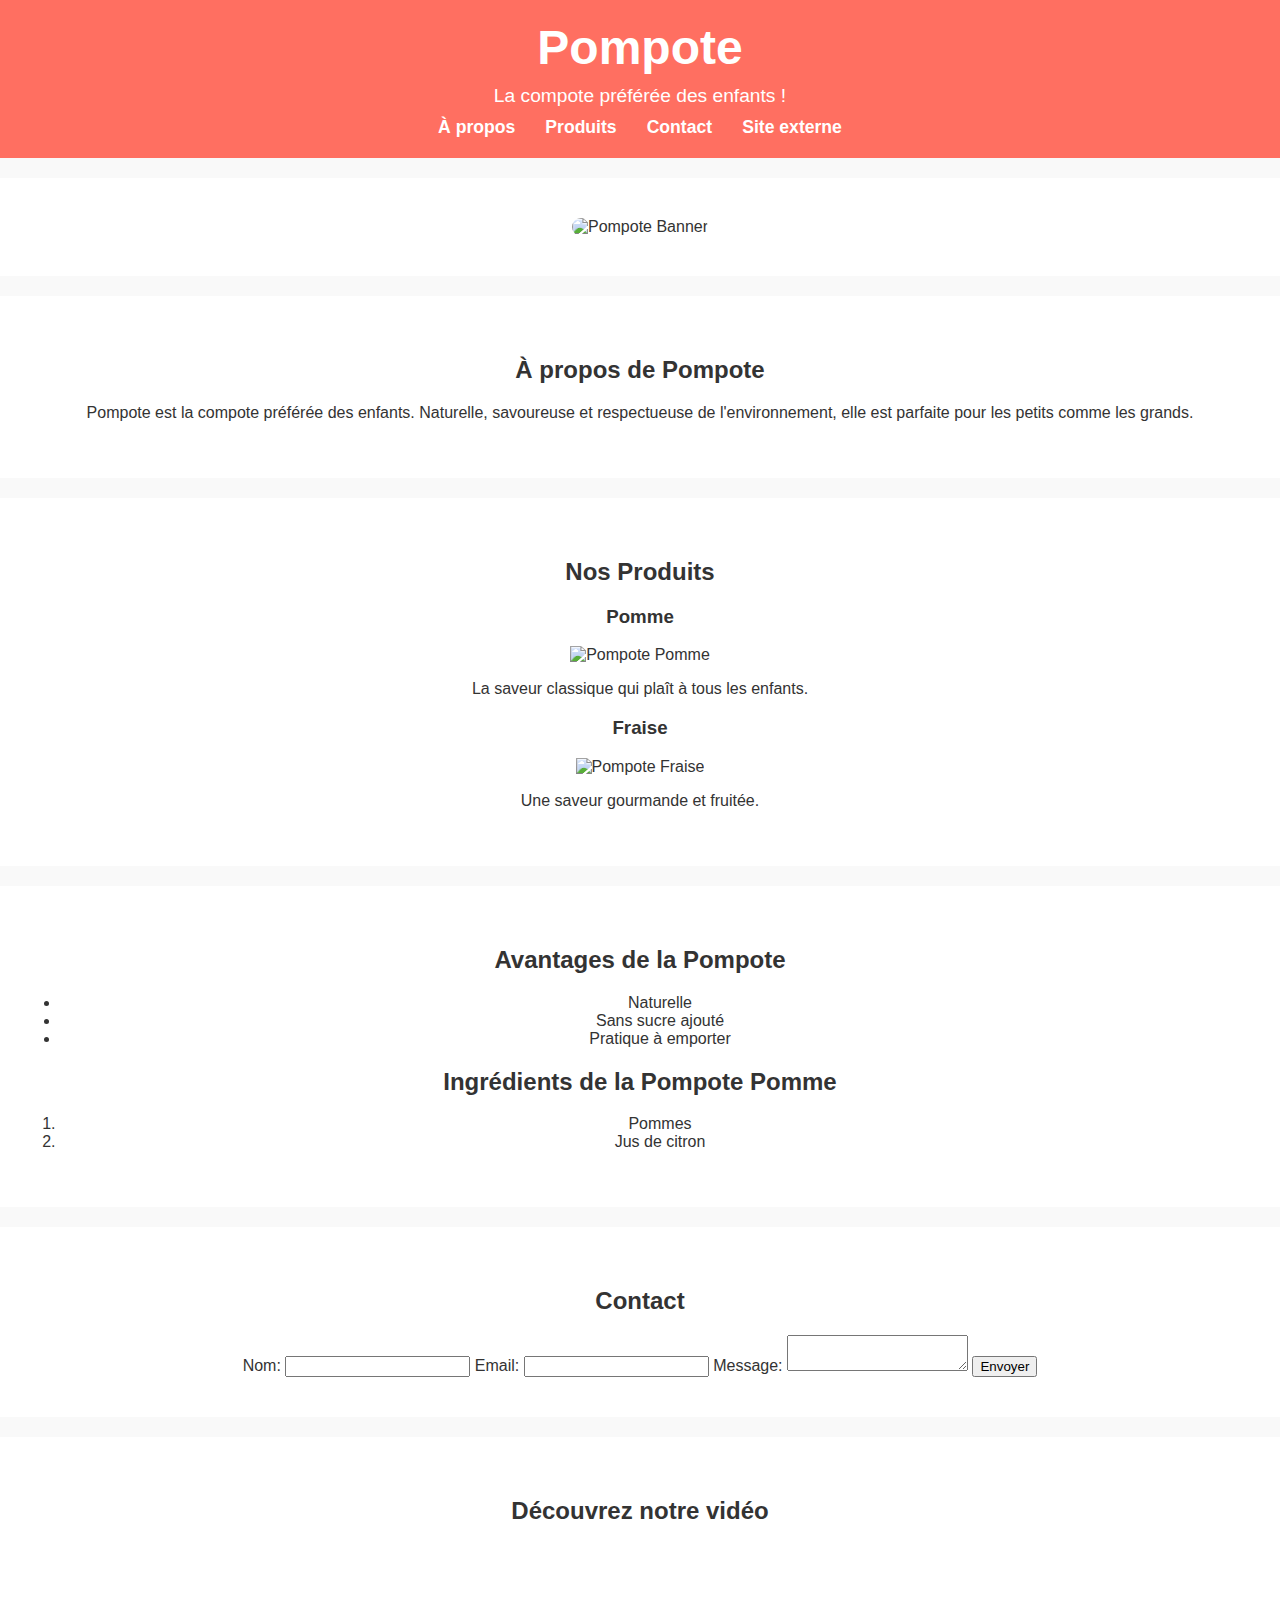
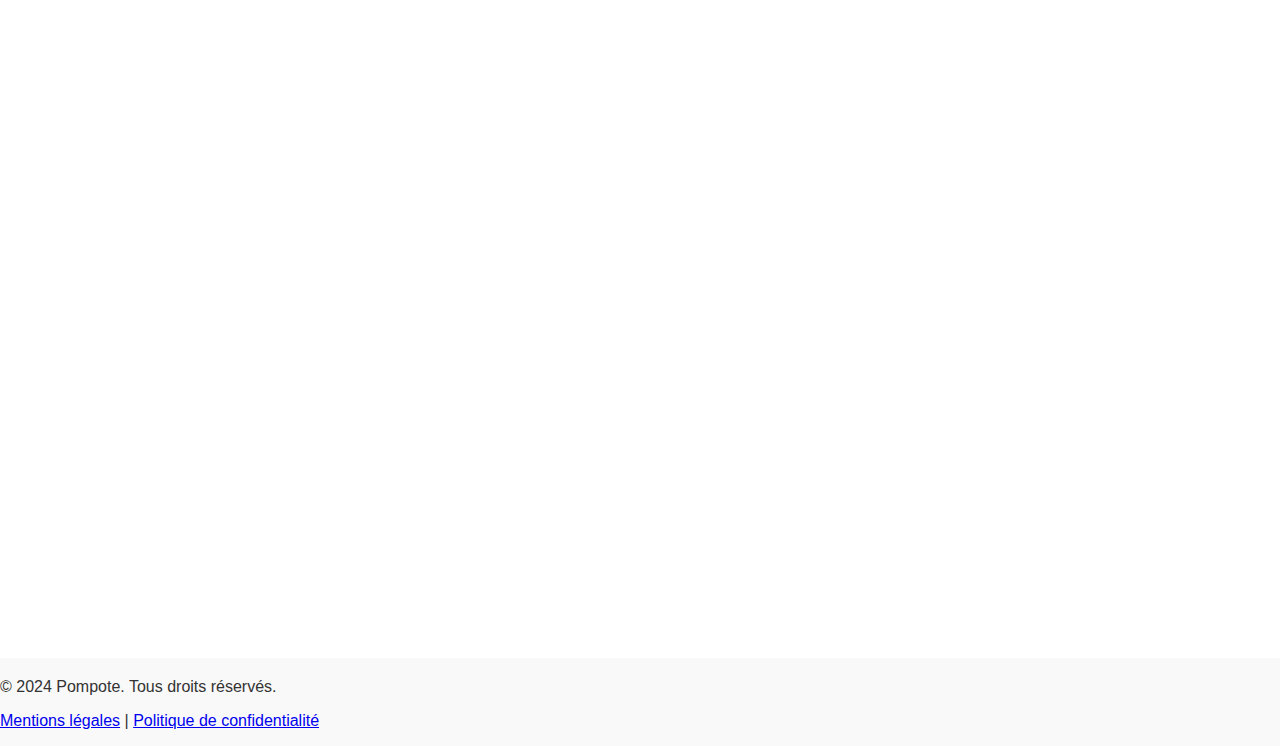
==== index.html @ fa166818 "Add files via upload" ====
<!DOCTYPE html>
<html lang="fr">
<head>
    <meta charset="UTF-8">
    <meta name="viewport" content="width=device-width, initial-scale=1.0">
    <title>Pompote - La compote préférée des enfants</title>
    <link rel="stylesheet" href="styles.css">
    <link rel="preconnect" href="https://fonts.googleapis.com">
    <link rel="preconnect" href="https://fonts.gstatic.com" crossorigin>
    <link href="https://fonts.googleapis.com/css2?family=Roboto:wght@400;700&display=swap" rel="stylesheet">
</head>
<body>
    <header class="navbar">
        <div class="header-content">
            <h1 id="main-title">Pompote</h1>
            <p>La compote préférée des enfants !</p>
            <nav>
                <ul>
                    <li><a href="#about">À propos</a></li>
                    <li><a href="#products">Produits</a></li>
                    <li><a href="#contact">Contact</a></li>
                    <li><a href="https://example.com" target="_blank">Site externe</a></li>
                </ul>
            </nav>
        </div>
    </header>

    <section id="banner" class="banner">
        <img src="images/pompote-banner.jpg" alt="Pompote Banner" style="max-height: 400px; object-fit: cover;">
    </section>

    <section id="about">
        <h2>À propos de Pompote</h2>
        <p>Pompote est la compote préférée des enfants. Naturelle, savoureuse et respectueuse de l'environnement, elle est parfaite pour les petits comme les grands.</p>
    </section>

    <section id="products">
        <h2>Nos Produits</h2>
        <div class="product">
            <h3>Pomme</h3>
            <img src="images/pompote-pomme.jpg" alt="Pompote Pomme">
            <p>La saveur classique qui plaît à tous les enfants.</p>
        </div>
        <div class="product">
            <h3>Fraise</h3>
            <img src="images/pompote-fraise.jpg" alt="Pompote Fraise">
            <p>Une saveur gourmande et fruitée.</p>
        </div>
    </section>

    <section id="list">
        <h2>Avantages de la Pompote</h2>
        <ul>
            <li>Naturelle</li>
            <li>Sans sucre ajouté</li>
            <li>Pratique à emporter</li>
        </ul>
        <h2>Ingrédients de la Pompote Pomme</h2>
        <ol>
            <li>Pommes</li>
            <li>Jus de citron</li>
        </ol>
    </section>

    <section id="contact">
        <h2>Contact</h2>
        <form action="submit_form.php" method="post">
            <label for="name">Nom:</label>
            <input type="text" id="name" name="name" required>
            <label for="email">Email:</label>
            <input type="email" id="email" name="email" required>
            <label for="message">Message:</label>
            <textarea id="message" name="message" required></textarea>
            <button type="submit" class="submit-button">Envoyer</button>
        </form>
    </section>

    <section id="video">
        <h2>Découvrez notre vidéo</h2>
        <iframe width="1190" height="669" src="https://www.youtube.com/embed/Jb7hCnjamk4" title="Pom&#39; Potes pomme nature &quot;il y a tout un monde dehors!&quot; Pub 23s" frameborder="0" allow="accelerometer; autoplay; clipboard-write; encrypted-media; gyroscope; picture-in-picture; web-share" referrerpolicy="strict-origin-when-cross-origin" allowfullscreen></iframe>
    </section>

    <footer class="footer">
        <p>&copy; 2024 Pompote. Tous droits réservés.</p>
        <p><a href="#">Mentions légales</a> | <a href="#">Politique de confidentialité</a></p>
    </footer>
</body>
</html>
---- styles.css ----
body {
    font-family: 'Arial', sans-serif;
    margin: 0;
    padding: 0;
    background-color: #f9f9f9;
    color: #333;
}

header {
    background-color: #ff6f61;
    padding: 20px 0;
    text-align: center;
    color: #fff;
}

.header-content {
    max-width: 1200px;
    margin: auto;
}

header h1 {
    margin: 0;
    font-size: 3em;
}

header p {
    margin: 10px 0;
    font-size: 1.2em;
}

nav ul {
    list-style-type: none;
    padding: 0;
    margin: 0;
    display: flex;
    justify-content: center;
}

nav ul li {
    margin: 0 15px;
}

nav ul li a {
    text-decoration: none;
    color: #fff;
    font-weight: bold;
    font-size: 1.1em;
}

nav ul li a:hover {
    color: #ffcc00;
}

#banner {
    text-align: center;
    margin: 20px 0;
}

#banner img {
    max-width: 100%;
    height: auto;
    border-radius: 10px;
}

section {
    padding: 40px 20px;
    text-align: center;
    background-color: #fff;
    margin: 20px 0;
    box-shadow: 0 4px 8px rgba(0
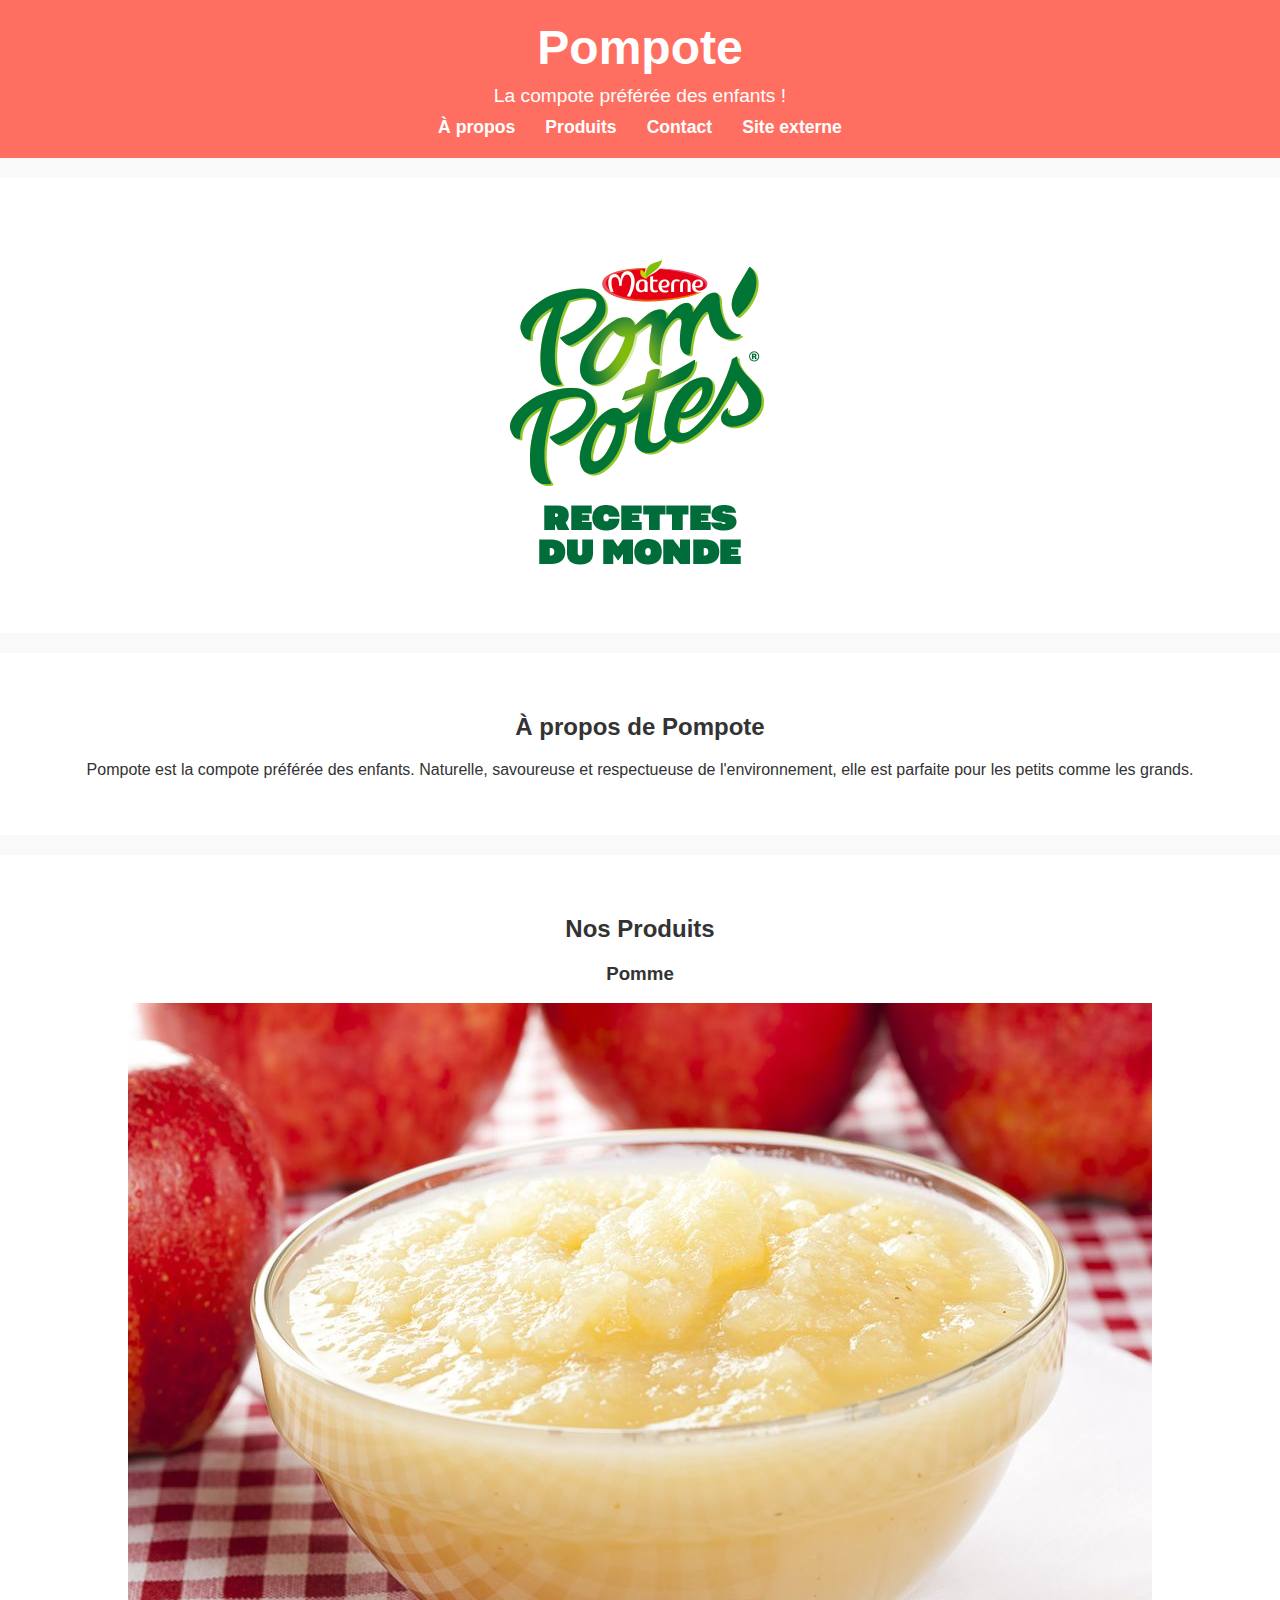
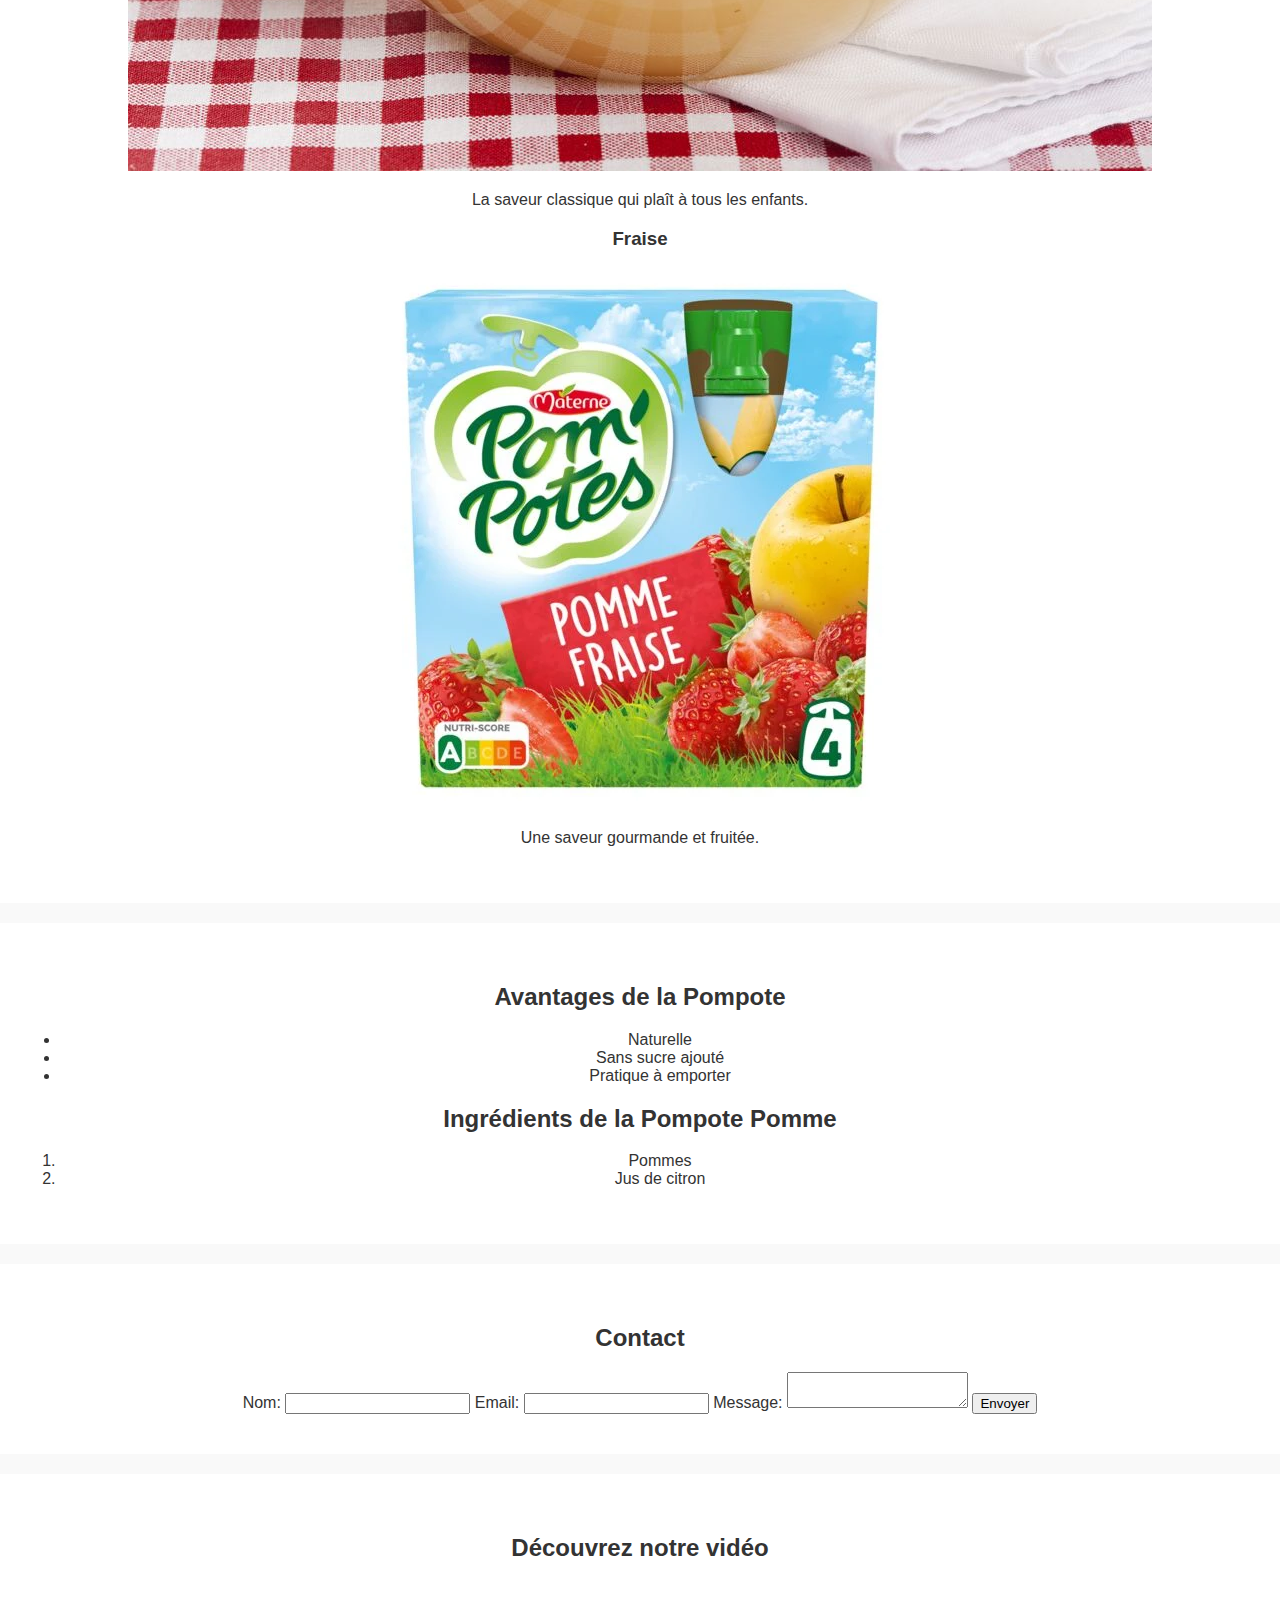
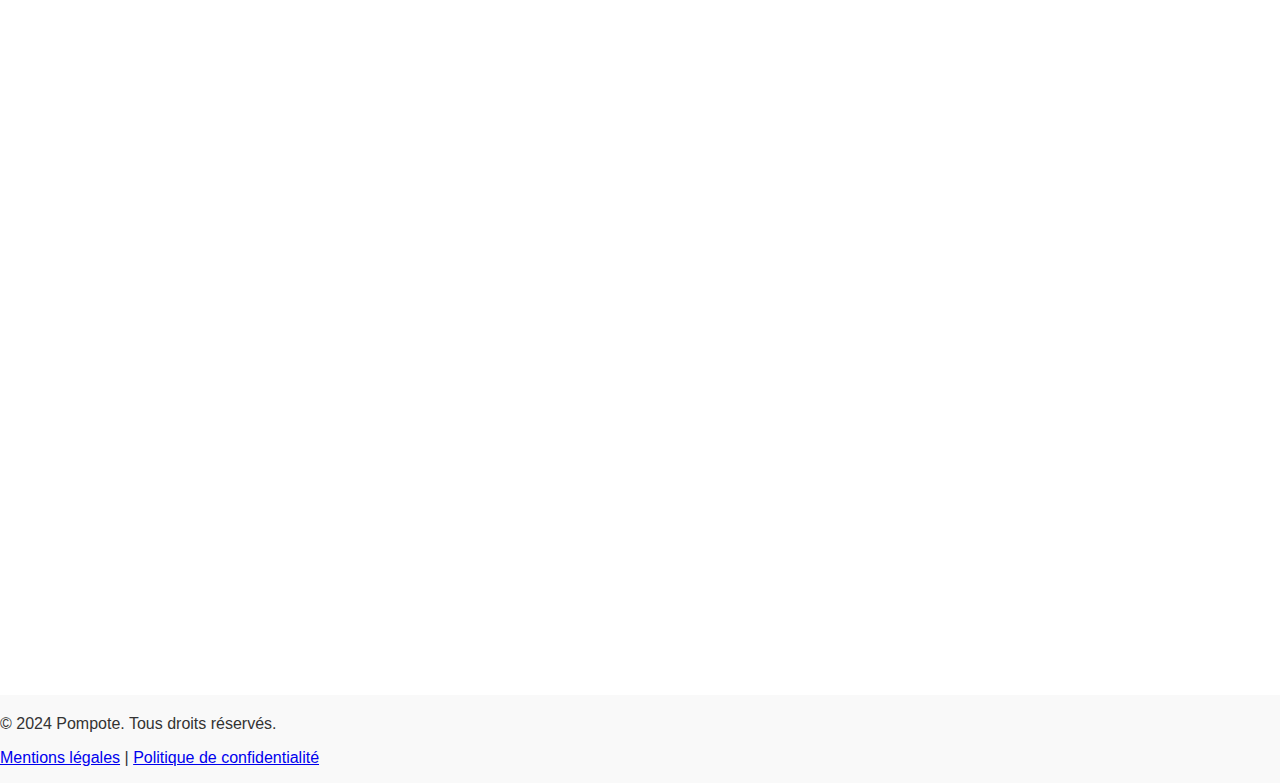
==== commit 4857e0ed: "Update index.html" ====
--- a/index.html
+++ b/index.html
@@ -26,7 +26,7 @@
     </header>
 
     <section id="banner" class="banner">
-        <img src="images/pompote-banner.jpg" alt="Pompote Banner" style="max-height: 400px; object-fit: cover;">
+        <img src="pompotebanner.jpg" alt="Pompote Banner" style="max-height: 400px; object-fit: cover;">
     </section>
 
     <section id="about">
@@ -38,12 +38,12 @@
         <h2>Nos Produits</h2>
         <div class="product">
             <h3>Pomme</h3>
-            <img src="images/pompote-pomme.jpg" alt="Pompote Pomme">
+            <img src="pompote-pomme.jpg" alt="Pompote Pomme">
             <p>La saveur classique qui plaît à tous les enfants.</p>
         </div>
         <div class="product">
             <h3>Fraise</h3>
-            <img src="images/pompote-fraise.jpg" alt="Pompote Fraise">
+            <img src="pompote-fraise.jpg" alt="Pompote Fraise">
             <p>Une saveur gourmande et fruitée.</p>
         </div>
     </section>
@@ -85,4 +85,4 @@
         <p><a href="#">Mentions légales</a> | <a href="#">Politique de confidentialité</a></p>
     </footer>
 </body>
-</html>+</html>
